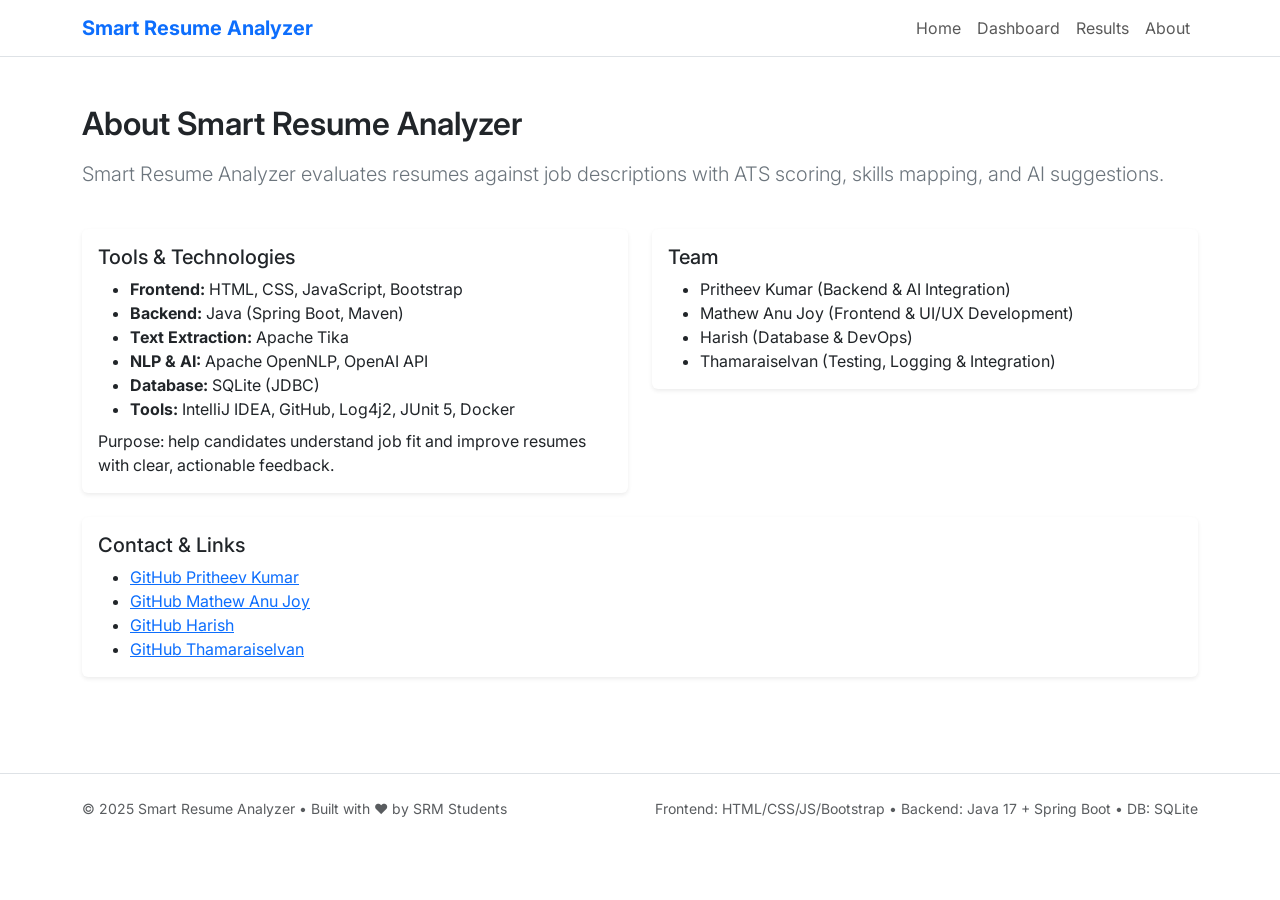
==== frontend/about.html @ b989828f "Initial clean commit (no secrets, no build artifacts)" ====
<!doctype html>
<html lang="en">
<head>
  <meta charset="utf-8">
  <meta name="viewport" content="width=device-width, initial-scale=1">
  <title>About • Smart Resume Analyzer</title>
  <link href="https://cdn.jsdelivr.net/npm/bootstrap@5.3.3/dist/css/bootstrap.min.css" rel="stylesheet">
  <link href="https://fonts.googleapis.com/css2?family=Inter:wght@400;500;600;700&display=swap" rel="stylesheet">
  <link href="/css/style.css" rel="stylesheet">
  <style>body{font-family:'Inter',system-ui,-apple-system,Segoe UI,Roboto,'Helvetica Neue',Arial,sans-serif;}</style>
</head>
<body class="bg-white">
<nav class="navbar navbar-expand-lg bg-white border-bottom sticky-top">
  <div class="container">
    <a class="navbar-brand fw-bold text-primary" href="/index.html">Smart Resume Analyzer</a>
    <button class="navbar-toggler" type="button" data-bs-toggle="collapse" data-bs-target="#nav" aria-controls="nav" aria-expanded="false" aria-label="Toggle navigation">
      <span class="navbar-toggler-icon"></span>
    </button>
    <div class="collapse navbar-collapse" id="nav">
      <ul class="navbar-nav ms-auto mb-2 mb-lg-0">
        <li class="nav-item"><a class="nav-link" href="/index.html">Home</a></li>
        <li class="nav-item"><a class="nav-link" href="/dashboard.html">Dashboard</a></li>
        <li class="nav-item"><a class="nav-link" href="/results.html">Results</a></li>
        <li class="nav-item"><a class="nav-link" href="/about.html">About</a></li>
      </ul>
    </div>
  </div>
</nav>


<section class="py-5">
  <div class="container">
    <h2 class="fw-semibold mb-3">About Smart Resume Analyzer</h2>
    <p class="lead text-secondary">Smart Resume Analyzer evaluates resumes against job descriptions with ATS scoring, skills mapping, and AI suggestions.</p>

    <div class="row g-4 mt-2">
      <div class="col-md-6">
        <div class="card border-0 shadow-sm">
          <div class="card-body">
            <h5>Tools & Technologies</h5>
            <ul class="mb-2">
              <li><strong>Frontend:</strong> HTML, CSS, JavaScript, Bootstrap</li>
              <li><strong>Backend:</strong> Java (Spring Boot, Maven)</li>
              <li><strong>Text Extraction:</strong> Apache Tika</li>
              <li><strong>NLP & AI:</strong> Apache OpenNLP, OpenAI API</li>
              <li><strong>Database:</strong> SQLite (JDBC)</li>
              <li><strong>Tools:</strong> IntelliJ IDEA, GitHub, Log4j2, JUnit 5, Docker</li>
            </ul>
            <p class="mb-0">Purpose: help candidates understand job fit and improve resumes with clear, actionable feedback.</p>
          </div>
        </div>
      </div>
      <div class="col-md-6">
        <div class="card border-0 shadow-sm">
          <div class="card-body">
            <h5>Team</h5>
            <ul class="mb-0">
              <li>Pritheev Kumar (Backend & AI Integration)</li>
              <li>Mathew Anu Joy (Frontend & UI/UX Development)</li>
              <li>Harish (Database & DevOps)</li>
              <li>Thamaraiselvan (Testing, Logging & Integration)</li>
            </ul>
          </div>
        </div>
      </div>
    </div>

    <div class="card border-0 shadow-sm mt-4">
      <div class="card-body">
        <h5>Contact & Links</h5>
        <ul class="mb-0">
            <li><a href="https://github.com/Pritheevkumar" target="_blank">GitHub Pritheev Kumar</a></li>
            <li><a href="https://github.com/Pritheevkumar" target="_blank">GitHub Mathew Anu Joy</a></li>
            <li><a href="https://github.com/HARISH-176" target="_blank">GitHub Harish</a></li>
            <li><a href="https://github.com/thamarai6" target="_blank">GitHub Thamaraiselvan </a></li>
        </ul>
      </div>
    </div>
  </div>
</section>


<footer class="border-top mt-5 py-4">
  <div class="container small text-muted d-flex flex-wrap justify-content-between">
    <span>© 2025 Smart Resume Analyzer • Built with ❤️ by SRM Students</span>
    <span>Frontend: HTML/CSS/JS/Bootstrap • Backend: Java 17 + Spring Boot • DB: SQLite</span>
  </div>
</footer>

<script src="https://cdn.jsdelivr.net/npm/bootstrap@5.3.3/dist/js/bootstrap.bundle.min.js"></script>
<script src="/js/config.js"></script>

</body>
</html>
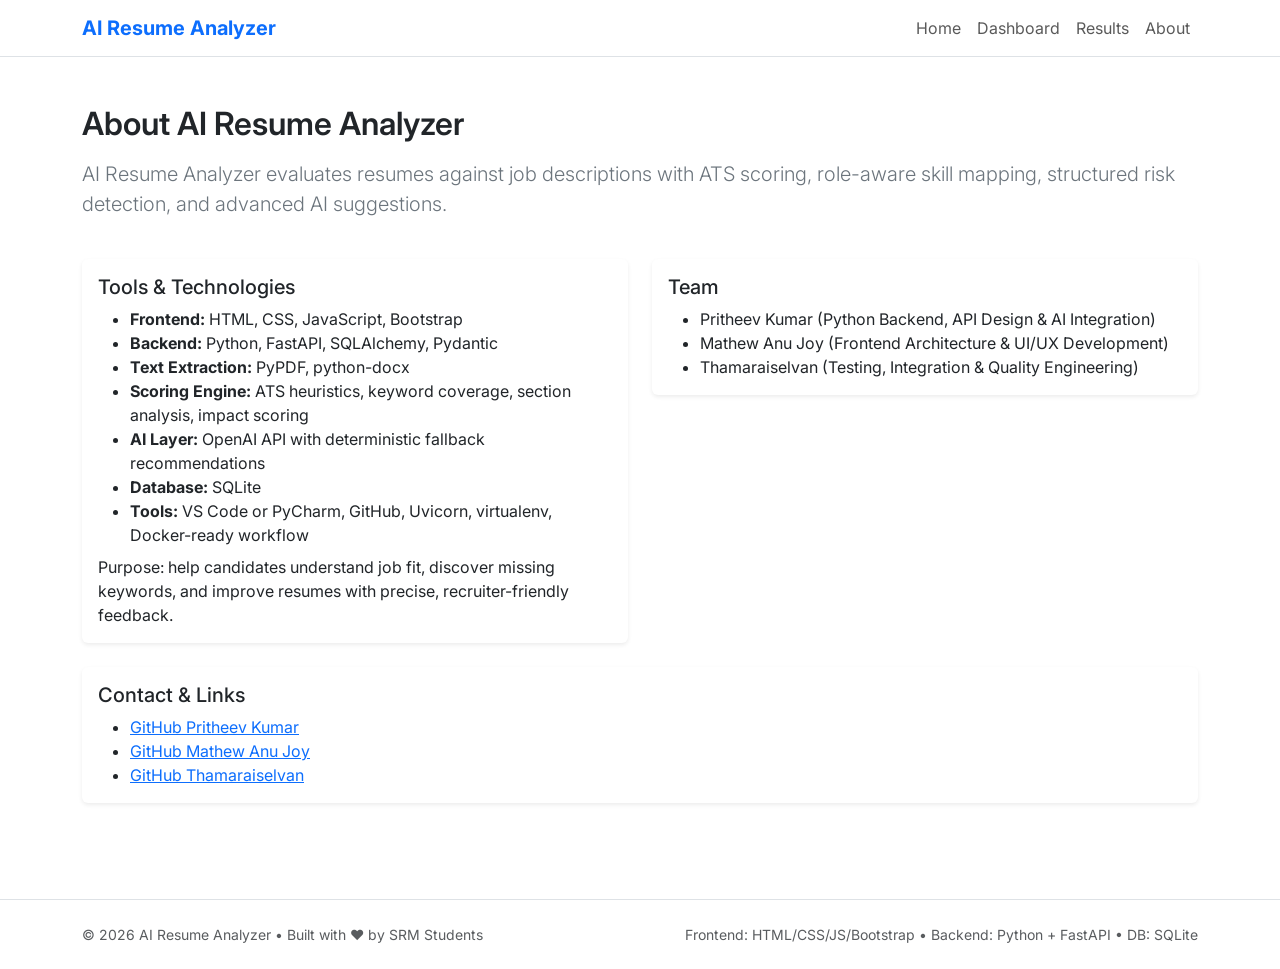
==== commit ba0893da: "Rebuild project as AI Resume Analyzer" ====
--- a/frontend/about.html
+++ b/frontend/about.html
@@ -3,7 +3,7 @@
 <head>
   <meta charset="utf-8">
   <meta name="viewport" content="width=device-width, initial-scale=1">
-  <title>About • Smart Resume Analyzer</title>
+  <title>About • AI Resume Analyzer</title>
   <link href="https://cdn.jsdelivr.net/npm/bootstrap@5.3.3/dist/css/bootstrap.min.css" rel="stylesheet">
   <link href="https://fonts.googleapis.com/css2?family=Inter:wght@400;500;600;700&display=swap" rel="stylesheet">
   <link href="/css/style.css" rel="stylesheet">
@@ -12,7 +12,7 @@
 <body class="bg-white">
 <nav class="navbar navbar-expand-lg bg-white border-bottom sticky-top">
   <div class="container">
-    <a class="navbar-brand fw-bold text-primary" href="/index.html">Smart Resume Analyzer</a>
+    <a class="navbar-brand fw-bold text-primary" href="/index.html">AI Resume Analyzer</a>
     <button class="navbar-toggler" type="button" data-bs-toggle="collapse" data-bs-target="#nav" aria-controls="nav" aria-expanded="false" aria-label="Toggle navigation">
       <span class="navbar-toggler-icon"></span>
     </button>
@@ -30,8 +30,8 @@
 
 <section class="py-5">
   <div class="container">
-    <h2 class="fw-semibold mb-3">About Smart Resume Analyzer</h2>
-    <p class="lead text-secondary">Smart Resume Analyzer evaluates resumes against job descriptions with ATS scoring, skills mapping, and AI suggestions.</p>
+    <h2 class="fw-semibold mb-3">About AI Resume Analyzer</h2>
+    <p class="lead text-secondary">AI Resume Analyzer evaluates resumes against job descriptions with ATS scoring, role-aware skill mapping, structured risk detection, and advanced AI suggestions.</p>
 
     <div class="row g-4 mt-2">
       <div class="col-md-6">
@@ -40,13 +40,14 @@
             <h5>Tools & Technologies</h5>
             <ul class="mb-2">
               <li><strong>Frontend:</strong> HTML, CSS, JavaScript, Bootstrap</li>
-              <li><strong>Backend:</strong> Java (Spring Boot, Maven)</li>
-              <li><strong>Text Extraction:</strong> Apache Tika</li>
-              <li><strong>NLP & AI:</strong> Apache OpenNLP, OpenAI API</li>
-              <li><strong>Database:</strong> SQLite (JDBC)</li>
-              <li><strong>Tools:</strong> IntelliJ IDEA, GitHub, Log4j2, JUnit 5, Docker</li>
+              <li><strong>Backend:</strong> Python, FastAPI, SQLAlchemy, Pydantic</li>
+              <li><strong>Text Extraction:</strong> PyPDF, python-docx</li>
+              <li><strong>Scoring Engine:</strong> ATS heuristics, keyword coverage, section analysis, impact scoring</li>
+              <li><strong>AI Layer:</strong> OpenAI API with deterministic fallback recommendations</li>
+              <li><strong>Database:</strong> SQLite</li>
+              <li><strong>Tools:</strong> VS Code or PyCharm, GitHub, Uvicorn, virtualenv, Docker-ready workflow</li>
             </ul>
-            <p class="mb-0">Purpose: help candidates understand job fit and improve resumes with clear, actionable feedback.</p>
+            <p class="mb-0">Purpose: help candidates understand job fit, discover missing keywords, and improve resumes with precise, recruiter-friendly feedback.</p>
           </div>
         </div>
       </div>
@@ -55,10 +56,9 @@
           <div class="card-body">
             <h5>Team</h5>
             <ul class="mb-0">
-              <li>Pritheev Kumar (Backend & AI Integration)</li>
-              <li>Mathew Anu Joy (Frontend & UI/UX Development)</li>
-              <li>Harish (Database & DevOps)</li>
-              <li>Thamaraiselvan (Testing, Logging & Integration)</li>
+              <li>Pritheev Kumar (Python Backend, API Design & AI Integration)</li>
+              <li>Mathew Anu Joy (Frontend Architecture & UI/UX Development)</li>
+              <li>Thamaraiselvan (Testing, Integration & Quality Engineering)</li>
             </ul>
           </div>
         </div>
@@ -71,7 +71,6 @@
         <ul class="mb-0">
             <li><a href="https://github.com/Pritheevkumar" target="_blank">GitHub Pritheev Kumar</a></li>
             <li><a href="https://github.com/Pritheevkumar" target="_blank">GitHub Mathew Anu Joy</a></li>
-            <li><a href="https://github.com/HARISH-176" target="_blank">GitHub Harish</a></li>
             <li><a href="https://github.com/thamarai6" target="_blank">GitHub Thamaraiselvan </a></li>
         </ul>
       </div>
@@ -82,8 +81,8 @@
 
 <footer class="border-top mt-5 py-4">
   <div class="container small text-muted d-flex flex-wrap justify-content-between">
-    <span>© 2025 Smart Resume Analyzer • Built with ❤️ by SRM Students</span>
-    <span>Frontend: HTML/CSS/JS/Bootstrap • Backend: Java 17 + Spring Boot • DB: SQLite</span>
+    <span>© 2026 AI Resume Analyzer • Built with ❤️ by SRM Students</span>
+    <span>Frontend: HTML/CSS/JS/Bootstrap • Backend: Python + FastAPI • DB: SQLite</span>
   </div>
 </footer>
 
